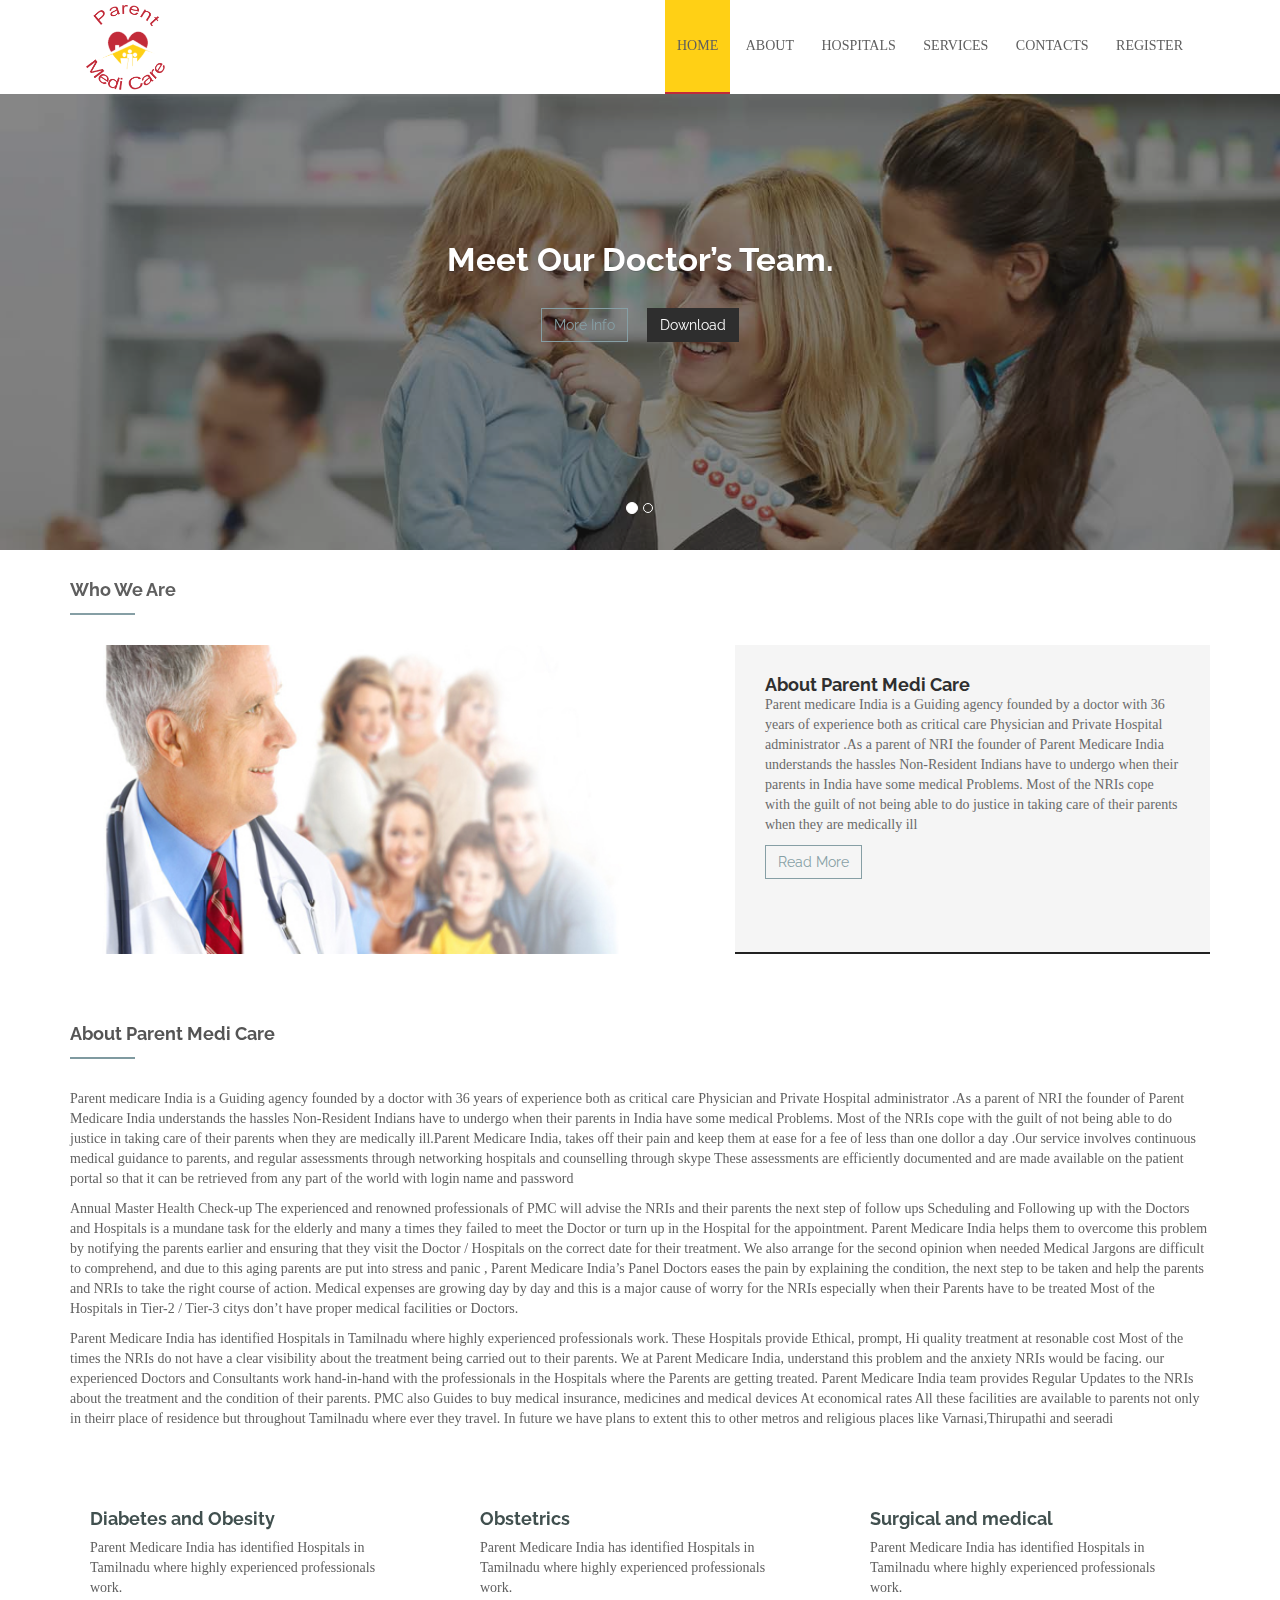
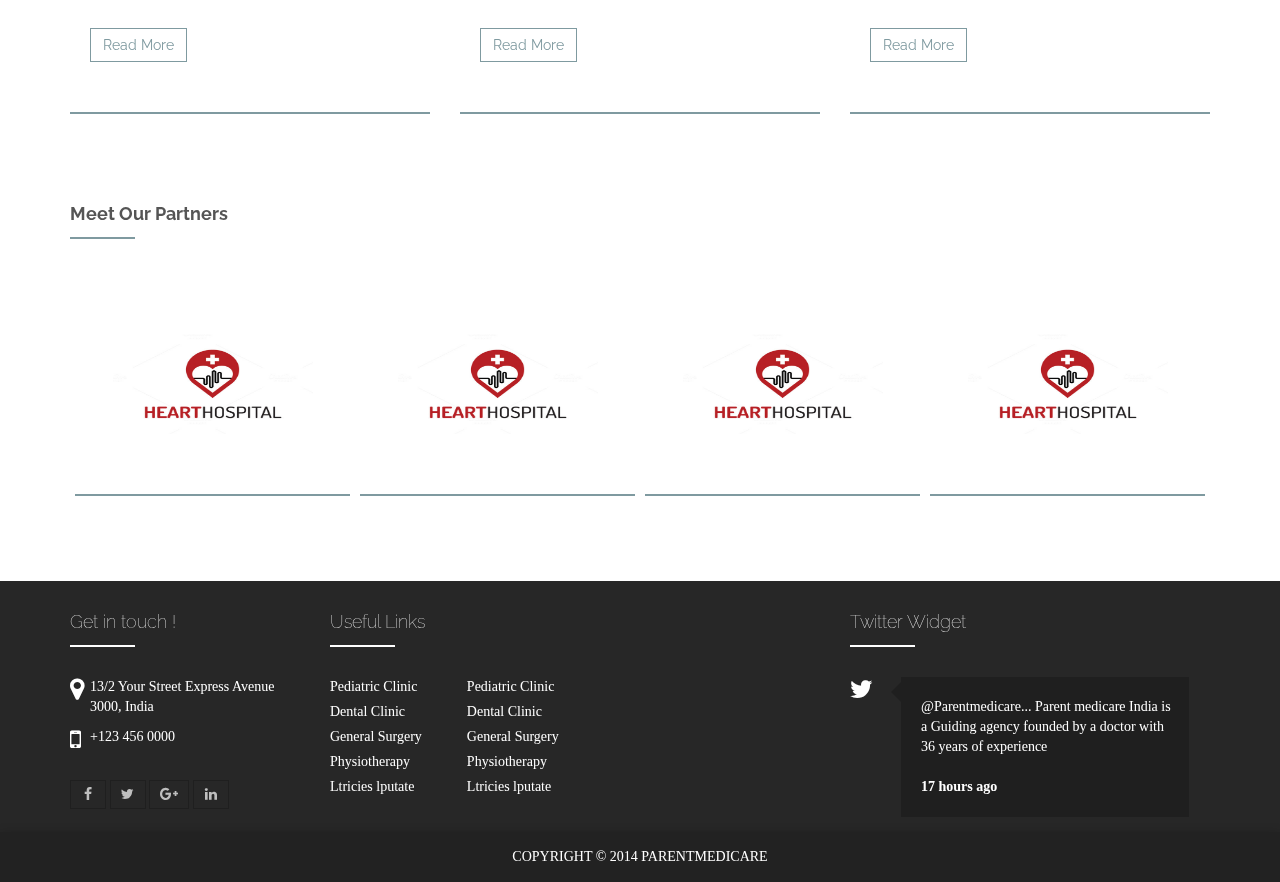
==== index.html @ e964a1de "templaate" ====
<!DOCTYPE html>
<html lang="en">
<head>
<meta http-equiv="Content-Type" content="text/html; charset=utf-8" />
<meta name="keywords" content="" />
<meta name="description" content="" />
<meta http-equiv="Content-Type" content="text/html; charset=utf-8" />
<meta name="viewport" content="width=device-width, initial-scale=1.0" />
<!-- favicon links -->
<link rel="shortcut icon" type="image/ico" href="favicon.ico" />
<link rel="icon" type="image/ico" href="favicon.ico" />
<!--Google web fonts-->
<link href='http://fonts.googleapis.com/css?family=Raleway' rel='stylesheet' type='text/css'>
<link rel="stylesheet" href="https://maxcdn.bootstrapcdn.com/font-awesome/4.4.0/css/font-awesome.min.css">

<!-- main css -->
<link rel="stylesheet" href="css/main.css" media="screen"/>

<title>Welcome to Parent Medi Care</title>
</head>
<body>
<!--Pre loader start-->
<div id="preloader">
  <div id="status"><img src="images/loader.gif" id="preloader_image" width="56" height="46" alt="loading image"/></div>
</div>
<!--pre loader end--> 

<!-- color picker end --> 
<!--header start-->
<header id="hs_header">
  <div class="container">
    <div class="row">
      <div class="col-lg-12 col-md-12 col-sm-12 clearfix">
        <div class="col-lg-4 col-md-4 col-sm-12">
          <div id="hs_logo" > <a href="index.html"> <img src="images/logo.png" alt=""> </a> </div>
          <!-- #logo --> 
        </div>
        <div class="col-lg-8 col-md-8 col-sm-12">
          <button type="button" class="hs_nav_toggle navbar-toggle" data-toggle="collapse" data-target="#bs-example-navbar-collapse-1">Menu<i class="fa fa-bars"></i></button>
          <nav>
            <ul class="hs_menu collapse navbar-collapse" id="bs-example-navbar-collapse-1">
              <li class="active"><a href="index.html">Home</a></li>
              <li><a href="about.html">about</a></li>
              <li><a href="hospital.html">Hospitals</a></li>
              <li><a href="services.html">services</a></li>
              <li><a href="contact.html">Contacts</a></li>
              <li><a href="register.html">Register</a></li>
            </ul>
          </nav>
        </div>
      
      </div>
      <!-- .col-md-12 --> 
    </div>
    <!-- .row --> 
  </div>
  <!-- .container --> 
  
</header>
<!--header end--> 
<!--slider start-->
<div id="carousel-example-generic" class="carousel slide carousel-fade" data-ride="carousel"> 
  <!-- Indicators -->
  <ol class="carousel-indicators">
    <li data-target="#carousel-example-generic" data-slide-to="0" class="active"></li>
    <li data-target="#carousel-example-generic" data-slide-to="1"></li>
  </ol>
  
  <!-- Wrapper for slides -->
  <div class="carousel-inner">
    <div class="item active"> <img class="animated fadeInDown" src="images/slider/slider1.jpg" alt="...">
      <div class="carousel-caption">
        <h1 class="hs_slider_title animated bounceInDown">Meet Our Doctor’s Team.</h1>
        <p class="lead animated pulse"></p>
        <a href="#hs_meat_doc" class="btn btn-default hs_slider_button animated fadeInLeftBig">More Info</a> 
        <a href="" class="btn btn-success animated fadeInRightBig">Download</a> </div>
    </div>
    <div class="item"> <img class="animated fadeInDown" src="images/slider/slider2.jpg" alt="...">
      <div class="carousel-caption">
        <h1 class="hs_slider_title animated bounceInDown">Book your Appointment</h1>
        <p class="lead animated pulse"></p>
        <a href="#hs_appointment_form_link" class="btn btn-default hs_slider_button animated fadeInLeftBig">More Info</a> <a href="" class="btn btn-success animated fadeInRightBig">Download</a> </div>
    </div>
  </div>
</div>
<!--layer slider ends--> 

<!--slider end-->

<div class="container"> 
  <!--service start-->

   <!--who we are start-->
  <div class="row">
    <div class="col-lg-12 col-md-12 col-sm-12">
      <h4 class="hs_heading">Who We Are</h4>
      <div class="row hs_how_we_are">
        <div class="col-lg-12 col-md-12 col-sm-12">
          <div class="col-lg-7 col-md-6 col-sm-12"> <img src="images/portfolio/urgent.jpg" alt="" /> </div>
          <div class="col-lg-5 col-md-6 col-sm-12">
            <div class="hs_how_we_are_text">
              <h4>About Parent Medi Care</h4>
              <p>Parent medicare India is a Guiding agency founded by a doctor with 36 years of experience both as critical care Physician and Private Hospital administrator .As a parent of NRI the founder of Parent Medicare India understands the hassles Non-Resident Indians have to undergo when their parents in India have some medical Problems. Most of the NRIs cope with the guilt of not being able to do justice in taking care of their parents when they are medically ill</p>
              
              <a href="" class="btn btn-default">Read More</a> </div>
          </div>
        </div>
      </div>
    </div>
  </div>
  <!--who we are end-->

   <div class="row">
    <div class="col-lg-12">
      <h4 class="hs_heading">About Parent Medi Care</h4>
      <p>Parent medicare India is a Guiding agency founded by a doctor with 36 years of experience both as critical care Physician and Private Hospital administrator .As a parent of NRI the founder of Parent Medicare India understands the hassles Non-Resident Indians have to undergo when their parents in India have some medical Problems. Most of the NRIs cope with the guilt of not being able to do justice in taking care of their parents when they are medically ill.Parent Medicare India, takes off their pain and keep them at ease for a fee of less than one dollor a day .Our service involves continuous medical guidance to parents, and regular assessments through networking hospitals and counselling through skype These assessments are efficiently documented and are made available on the patient portal so that it can be retrieved from any part of the world with login name and password</p>
      <p>Annual  Master Health Check-up  The experienced and renowned professionals of PMC will advise the NRIs and their parents the next step of follow ups Scheduling and Following up with the Doctors and Hospitals is a mundane task for the elderly and many a times they failed to meet the Doctor or turn up in the Hospital  for the appointment. Parent Medicare India helps them to overcome this problem by notifying the parents earlier and ensuring that they visit the Doctor / Hospitals on the correct date for their treatment. We also arrange for the second opinion when needed Medical Jargons are difficult to comprehend, and due to this aging parents are put into stress and panic , Parent Medicare India’s Panel Doctors eases the pain by explaining the condition, the next step to be taken and help the parents and NRIs to take the right course of action. Medical expenses are growing day by day and this is a major cause of worry for the NRIs especially when their Parents have to be treated  Most of the Hospitals in Tier-2 / Tier-3 citys don’t have proper medical facilities or Doctors. <p>
      <p>Parent Medicare India has identified Hospitals in Tamilnadu where highly experienced professionals work. These Hospitals provide Ethical, prompt, Hi quality treatment at resonable cost Most of the times the NRIs do not have a clear visibility about the treatment being carried out to their parents. We at Parent Medicare India, understand this problem and the anxiety NRIs would be facing. our experienced Doctors and Consultants work hand-in-hand with the professionals in the Hospitals where the Parents are getting treated. Parent Medicare India team provides Regular Updates to the NRIs about the treatment and the condition of their parents. PMC also Guides to buy medical insurance, medicines and medical devices At economical rates All these facilities are available to  parents not only in theirr place of residence but throughout Tamilnadu where ever they travel.  In future we have plans to extent this to other metros  and  religious places like Varnasi,Thirupathi and seeradi</p>
    </div>
  </div>

  <div class="row">
    <div class="col-lg-4 col-md-4 col-sm-4">
       
      <div class="hs_service">
        <div class="row">
          <div class="col-lg-8 col-md-8 col-sm-8">
            <h4>Diabetes and Obesity</h4>
          </div>
          <div class="col-lg-4 col-md-4 col-sm-4" style="text-align:center;">
          </div>
        </div>
        <div class="row">
          <div class="col-lg-12 col-md-12 col-sm-12">
            <p>Parent Medicare India has identified Hospitals in Tamilnadu where highly experienced professionals work. </p>
            <a href="" class="btn btn-default">Read More</a> </div>
        </div>
      </div>
    </div>
    <div class="col-lg-4 col-md-4 col-sm-4">
      <div class="hs_service">
        <div class="row">
          <div class="col-lg-8 col-md-8 col-sm-8">
            <h4>Obstetrics</h4>
          </div>
          <div class="col-lg-4 col-md-4 col-sm-4" style="text-align:center;">
          </div>
        </div>
        <div class="row">
          <div class="col-lg-12 col-md-12 col-sm-12">
            <p>Parent Medicare India has identified Hospitals in Tamilnadu where highly experienced professionals work. </p>
            <a href="" class="btn btn-default">Read More</a> </div>
        </div>
      </div>
    </div>
    <div class="col-lg-4 col-md-4 col-sm-4">
      <div class="hs_service">
        <div class="row">
          <div class="col-lg-8 col-md-8 col-sm-8">
            <h4>Surgical and medical</h4>
          </div>
          <div class="col-lg-4 col-md-4 col-sm-4" style="text-align:center;"></div>
        </div>
        <div class="row">
          <div class="col-lg-12 col-md-12 col-sm-12">
            <p>Parent Medicare India has identified Hospitals in Tamilnadu where highly experienced professionals work.  </p>
            <a href="" class="btn btn-default">Read More</a> </div>
        </div>
      </div>
    </div>
  </div>
  <!--service end-->
  
  <div class="row"> 
   
   
  </div>
  
  <!--Up Coming Events start-->
  <div class="row">
    
  </div>
  <!--Up Coming Events end-->
  <div class="hs_margin_40"></div>
  
  
  <div class="clearfix"></div>
  
  <!--Meet Our Partners start-->
  <div class="row">
    <div class="col-lg-12 col-md-12 col-sm-12">
      <h4 class="hs_heading">Meet Our Partners</h4>
      <div class="our_partners">
        <div id="our_partners_slider" class="owl-carousel owl-theme">
          <div class="our_partners_slider_item"> <img src="images/logo.jpg" alt="" width="200" height="100"  /> </div>
          <div class="our_partners_slider_item"> <img src="images/logo.jpg" alt="" width="200" height="100"  /> </div>
          <div class="our_partners_slider_item"> <img src="images/logo.jpg" alt="" width="200" height="100"  /> </div>
          <div class="our_partners_slider_item"> <img src="images/logo.jpg" alt="" width="200" height="100"  /> </div>
          <div class="our_partners_slider_item"> <img src="images/logo.jpg" alt="" width="200" height="100"  /> </div>
        </div>
      </div>
    </div>
  </div>
  <!--Meet Our Partners end-->
  <div class="hs_margin_60"></div>
</div>
<footer id="hs_footer">
  <div class="container">
    <div class="hs_footer_content">
      <div class="row">
        <div class="col-lg-12">
          <div class="hs_footer_menu">
           
          </div>
        </div>
      </div>
      <div class="row">
        <div class="col-lg-8 col-md-8 col-sm-8">
          
          <div class="row">
            <div class="col-lg-4 col-md-3 col-sm-12">
              <h4 class="hs_heading">Get in touch !</h4>
              <div class="hs_contact_detail">
                <p><i class="fa fa-map-marker"></i> 13/2 Your Street Express Avenue 3000, India</p>
                <p><i class="fa fa-mobile-phone"></i> +123 456 0000</p>
                <div class="clearfix"></div>
                <div class="hs_social">
                  <ul>
                    <li><a href=""><i class="fa fa-facebook"></i></a></li>
                    <li><a href=""><i class="fa fa-twitter"></i></a></li>
                    <li><a href=""><i class="fa fa-google-plus"></i></a></li>
                    <li><a href=""><i class="fa fa-linkedin"></i></a></li>
                  </ul>
                </div>
              </div>
            </div>
            <div class="col-lg-8 col-md-9 col-sm-12">
              <h4 class="hs_heading">Useful Links</h4>
              <div class="clearfix"></div>
              <div class="hs_footer_link">
                <ul>
                  <li><a href="services.html">Pediatric Clinic</a></li>
                  <li><a href="services.html">Dental Clinic</a></li>
                  <li><a href="services.html">General Surgery</a></li>
                  <li><a href="services.html">Physiotherapy</a></li>
                  <li><a href="services.html">Ltricies lputate</a></li>
                </ul>
              </div>
              <div class="hs_footer_link">
                 <ul>
                  <li><a href="services.html">Pediatric Clinic</a></li>
                  <li><a href="services.html">Dental Clinic</a></li>
                  <li><a href="services.html">General Surgery</a></li>
                  <li><a href="services.html">Physiotherapy</a></li>
                  <li><a href="services.html">Ltricies lputate</a></li>
                </ul>
              </div>
             
            </div>
          </div>
        </div>
        <div class="col-lg-4 col-md-4 col-sm-4">
          <h4 class="hs_heading">Twitter Widget</h4>
          <div class="row">
            <div class="col-lg-12 col-md-12 col-sm-12 hs_twitter_widget">
              <ul>
                <li> <i class="fa fa-twitter"></i> <a href="">
                  <p>@Parentmedicare...  Parent medicare India is a Guiding agency founded by a doctor with 36 years of experience <br>
                    <br>
                    <strong>17 hours ago</strong> </p>
                  </a> </li>
            
              </ul>
            </div>
          </div>
        </div>
      </div>
    </div>
  </div>
</footer>
<div class="hs_copyright"> Copyright © 2014 Parentmedicare </div>
<!--main js file start--> 
<script type="text/javascript" src="js/jquery-1.11.0.min.js"></script> 
<script type="text/javascript" src="js/bootstrap.js"></script> 
<script type="text/javascript" src="js/owl.carousel.js"></script> 
<script type="text/javascript" src="js/jquery.bxslider.js"></script> 
<script type="text/javascript" src="js/jquery.mixitup.min.js"></script> 
<script type="text/javascript" src="js/smoothscroll.js"></script> 
<script type="text/javascript" src="js/single-0.1.0.js"></script> 
<script type="text/javascript" src="js/custom.js"></script> 
<!--main js file end-->
</body>
</html>
---- css/main.css ----
@import url("style.css");
@import url("bootstrap.css");
@import url("animate.css");
@import url("owl.carousel.css");
@import url("jquery.bxslider.css");
@import url("font-awesome.css");
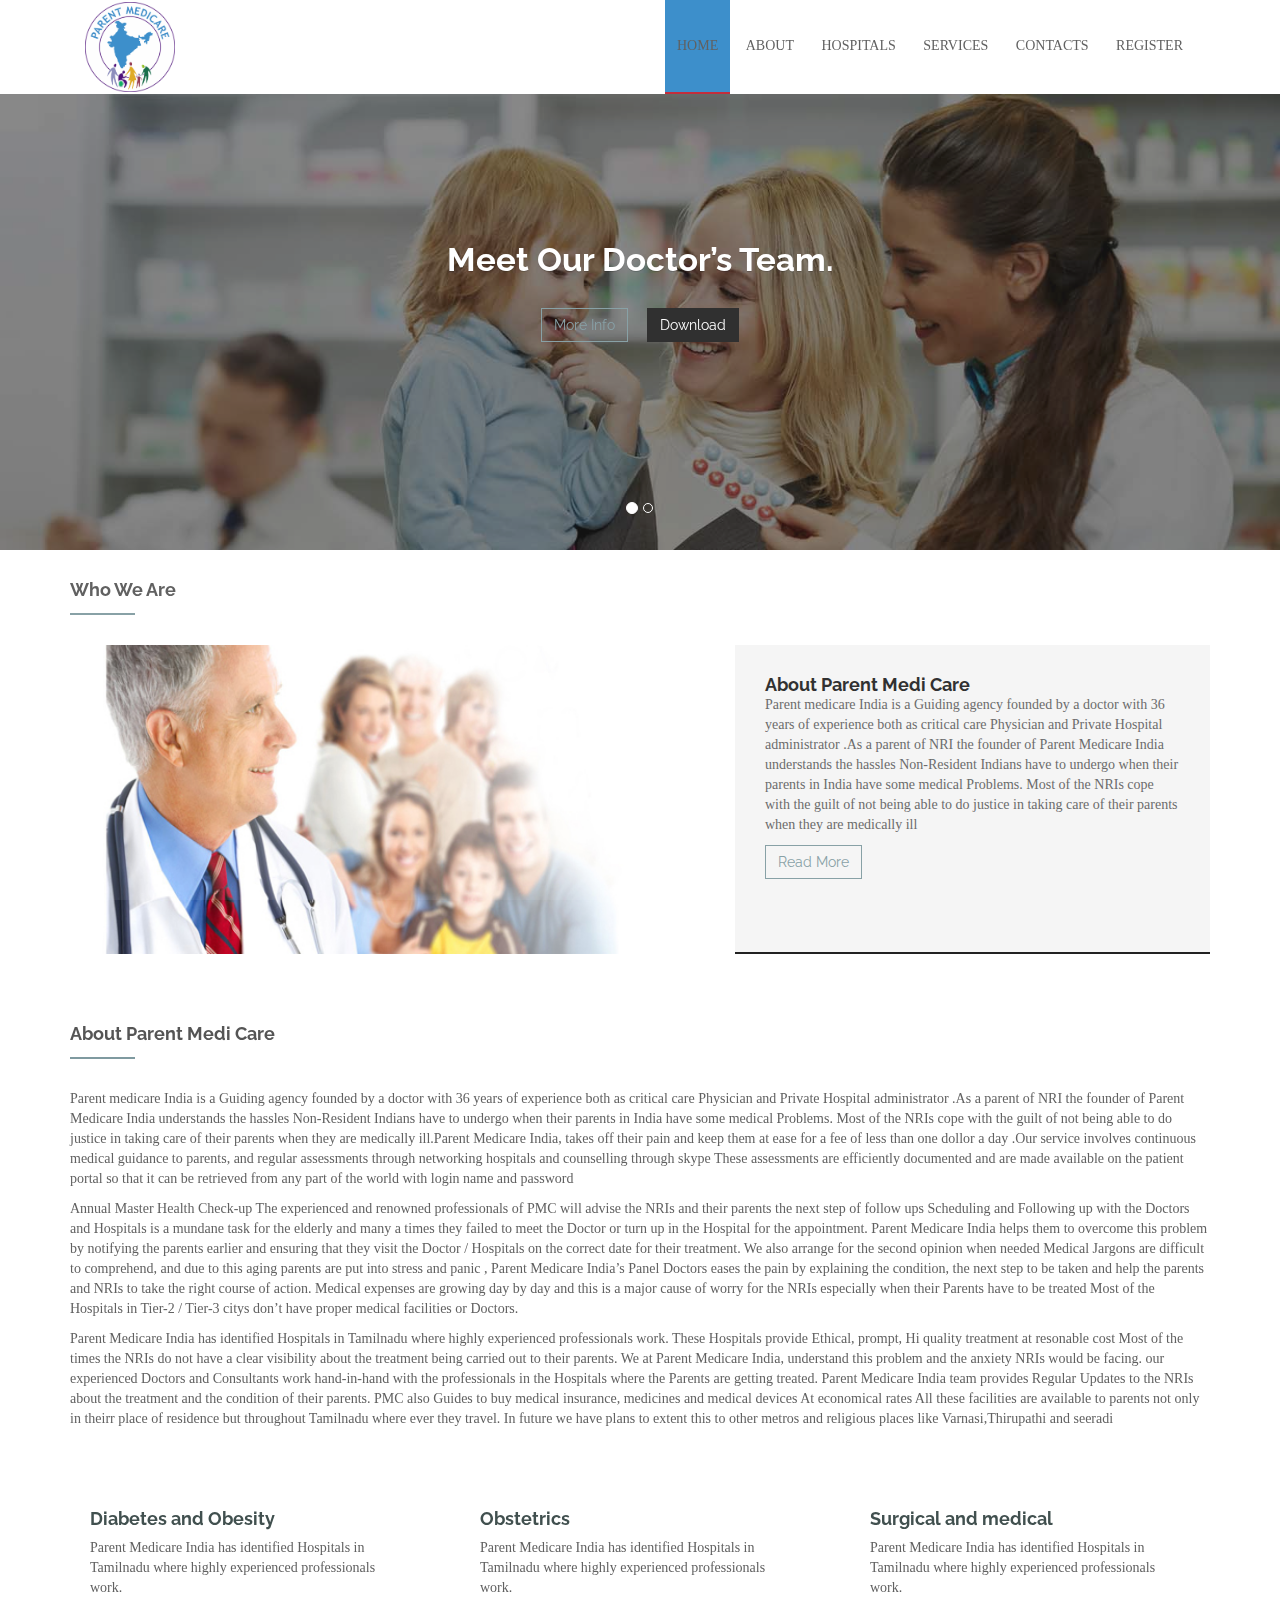
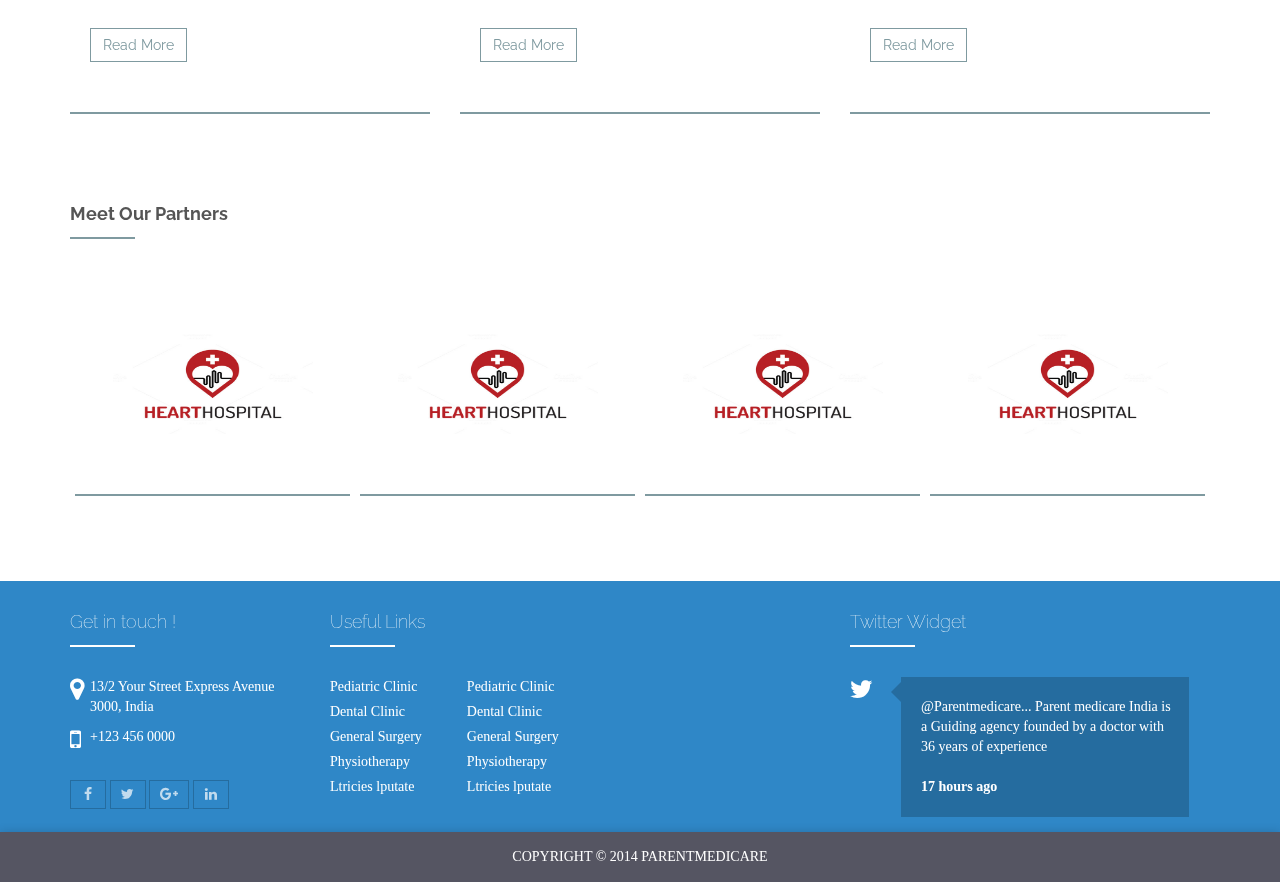
==== commit 1c086897: "logo changes" ====
--- a/index.html
+++ b/index.html
@@ -32,7 +32,7 @@
     <div class="row">
       <div class="col-lg-12 col-md-12 col-sm-12 clearfix">
         <div class="col-lg-4 col-md-4 col-sm-12">
-          <div id="hs_logo" > <a href="index.html"> <img src="images/logo.png" alt=""> </a> </div>
+          <div id="hs_logo" > <a href="index.html"> <img src="images/official-logo.png" alt=""> </a> </div>
           <!-- #logo --> 
         </div>
         <div class="col-lg-8 col-md-8 col-sm-12">
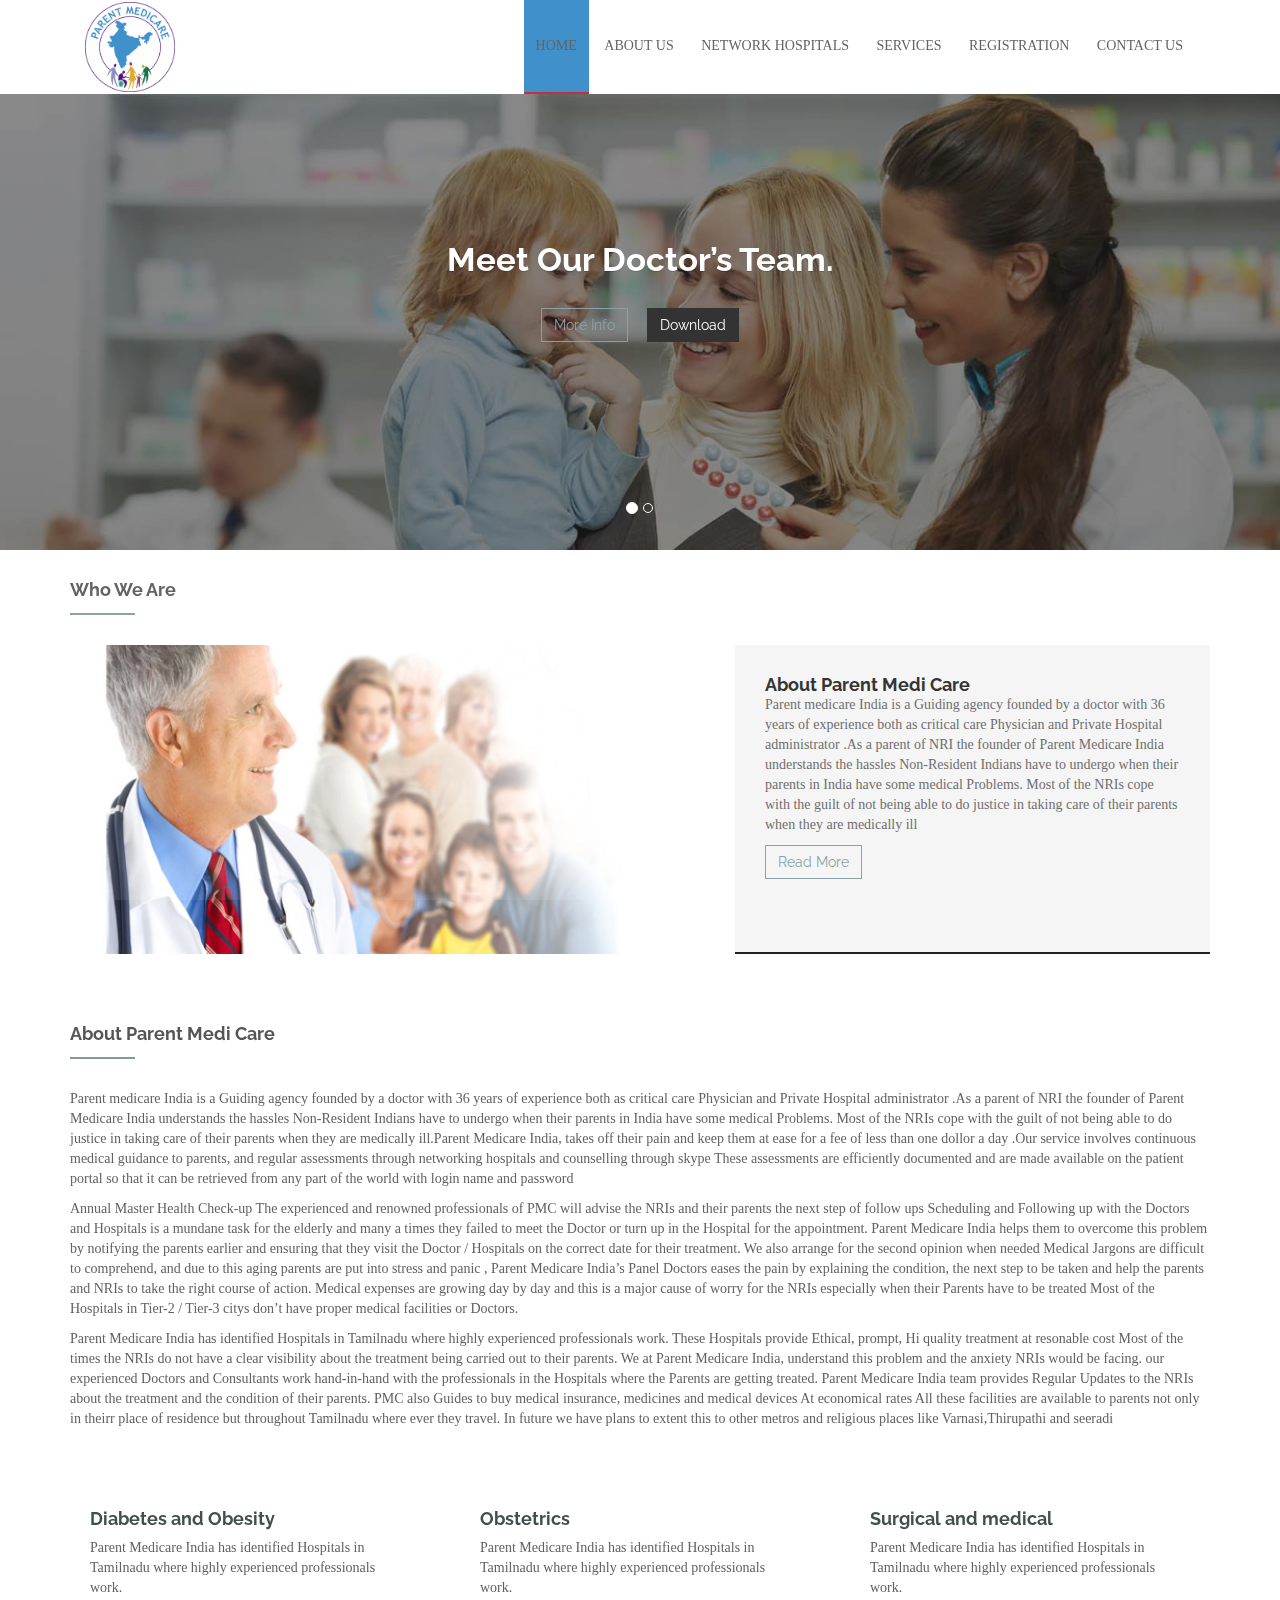
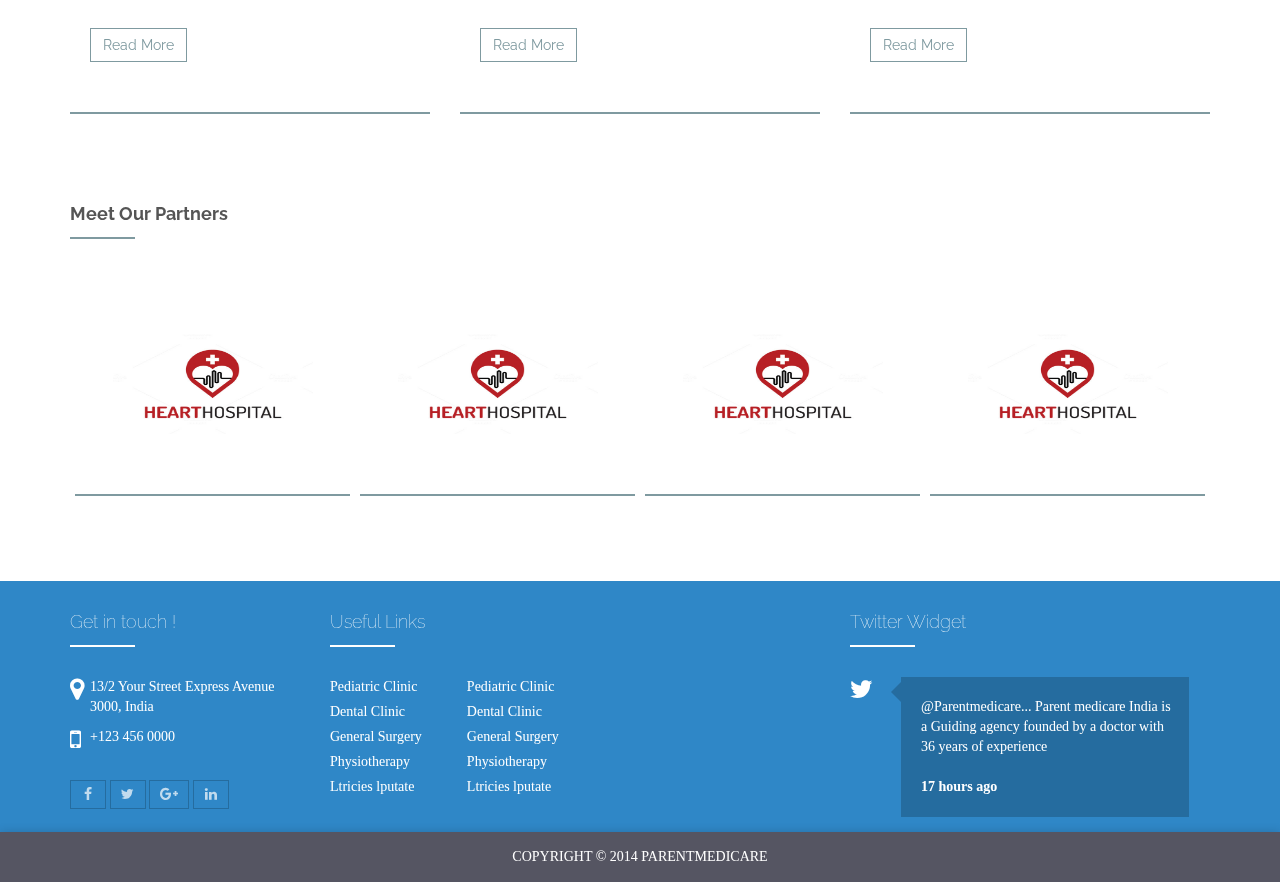
==== commit f4b71a8b: "logo changes index" ====
--- a/index.html
+++ b/index.html
@@ -40,11 +40,11 @@
           <nav>
             <ul class="hs_menu collapse navbar-collapse" id="bs-example-navbar-collapse-1">
               <li class="active"><a href="index.html">Home</a></li>
-              <li><a href="about.html">about</a></li>
-              <li><a href="hospital.html">Hospitals</a></li>
-              <li><a href="services.html">services</a></li>
-              <li><a href="contact.html">Contacts</a></li>
-              <li><a href="register.html">Register</a></li>
+              <li><a href="about.html">About Us </a></li>
+              <li><a href="hospital.html">Network Hospitals</a></li>
+              <li><a href="services.html">Services</a></li>
+              <li><a href="register.html">Registration </a></li>
+              <li><a href="contact.html">Contact Us</a></li>
             </ul>
           </nav>
         </div>
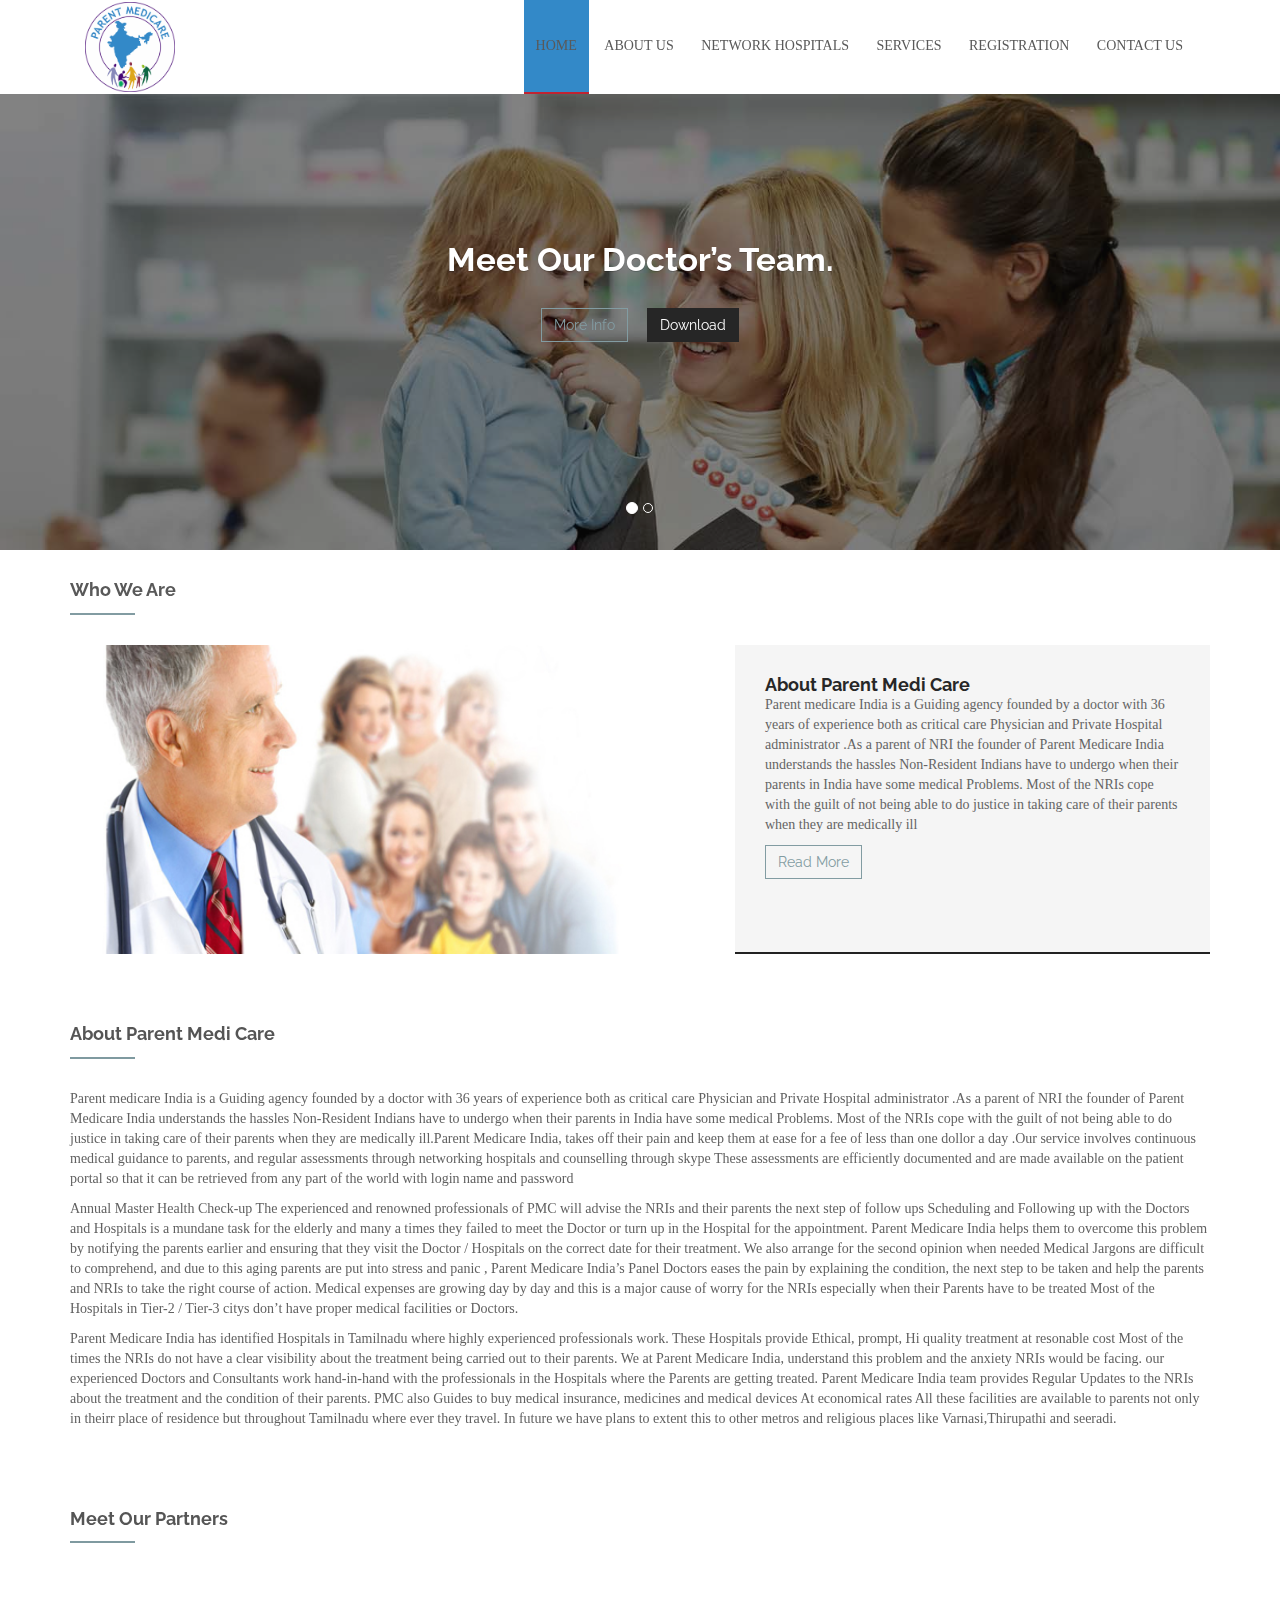
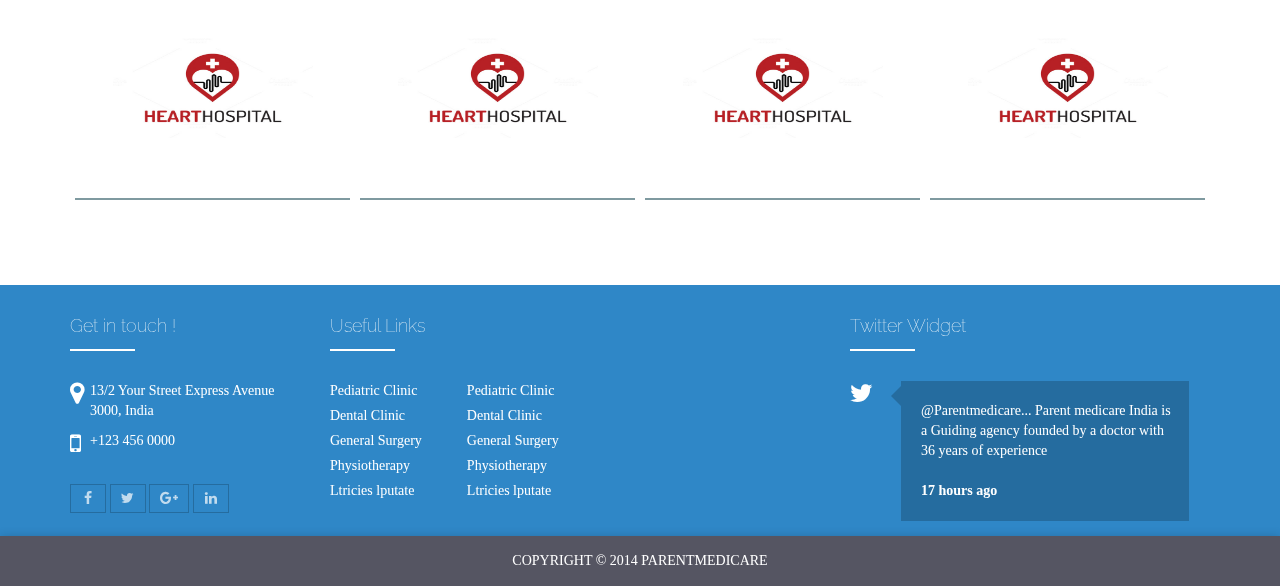
==== commit f1ba2ed7: "service" ====
--- a/index.html
+++ b/index.html
@@ -42,7 +42,15 @@
               <li class="active"><a href="index.html">Home</a></li>
               <li><a href="about.html">About Us </a></li>
               <li><a href="hospital.html">Network Hospitals</a></li>
-              <li><a href="services.html">Services</a></li>
+              <li><a>Services</a>
+                <ul>
+                  <li><a href="">Pediatric Clinic</a></li>
+                  <li><a href="">Dental Clinic</a></li>
+                  <li><a href="">General Surgery</a></li>
+                  <li><a href="">Physiotherapy</a></li>
+                  <li><a href="">Pregnancy Care</a></li>
+                </ul>
+              </li>
               <li><a href="register.html">Registration </a></li>
               <li><a href="contact.html">Contact Us</a></li>
             </ul>
@@ -115,71 +123,11 @@
       <h4 class="hs_heading">About Parent Medi Care</h4>
       <p>Parent medicare India is a Guiding agency founded by a doctor with 36 years of experience both as critical care Physician and Private Hospital administrator .As a parent of NRI the founder of Parent Medicare India understands the hassles Non-Resident Indians have to undergo when their parents in India have some medical Problems. Most of the NRIs cope with the guilt of not being able to do justice in taking care of their parents when they are medically ill.Parent Medicare India, takes off their pain and keep them at ease for a fee of less than one dollor a day .Our service involves continuous medical guidance to parents, and regular assessments through networking hospitals and counselling through skype These assessments are efficiently documented and are made available on the patient portal so that it can be retrieved from any part of the world with login name and password</p>
       <p>Annual  Master Health Check-up  The experienced and renowned professionals of PMC will advise the NRIs and their parents the next step of follow ups Scheduling and Following up with the Doctors and Hospitals is a mundane task for the elderly and many a times they failed to meet the Doctor or turn up in the Hospital  for the appointment. Parent Medicare India helps them to overcome this problem by notifying the parents earlier and ensuring that they visit the Doctor / Hospitals on the correct date for their treatment. We also arrange for the second opinion when needed Medical Jargons are difficult to comprehend, and due to this aging parents are put into stress and panic , Parent Medicare India’s Panel Doctors eases the pain by explaining the condition, the next step to be taken and help the parents and NRIs to take the right course of action. Medical expenses are growing day by day and this is a major cause of worry for the NRIs especially when their Parents have to be treated  Most of the Hospitals in Tier-2 / Tier-3 citys don’t have proper medical facilities or Doctors. <p>
-      <p>Parent Medicare India has identified Hospitals in Tamilnadu where highly experienced professionals work. These Hospitals provide Ethical, prompt, Hi quality treatment at resonable cost Most of the times the NRIs do not have a clear visibility about the treatment being carried out to their parents. We at Parent Medicare India, understand this problem and the anxiety NRIs would be facing. our experienced Doctors and Consultants work hand-in-hand with the professionals in the Hospitals where the Parents are getting treated. Parent Medicare India team provides Regular Updates to the NRIs about the treatment and the condition of their parents. PMC also Guides to buy medical insurance, medicines and medical devices At economical rates All these facilities are available to  parents not only in theirr place of residence but throughout Tamilnadu where ever they travel.  In future we have plans to extent this to other metros  and  religious places like Varnasi,Thirupathi and seeradi</p>
-    </div>
-  </div>
-
-  <div class="row">
-    <div class="col-lg-4 col-md-4 col-sm-4">
-       
-      <div class="hs_service">
-        <div class="row">
-          <div class="col-lg-8 col-md-8 col-sm-8">
-            <h4>Diabetes and Obesity</h4>
-          </div>
-          <div class="col-lg-4 col-md-4 col-sm-4" style="text-align:center;">
-          </div>
-        </div>
-        <div class="row">
-          <div class="col-lg-12 col-md-12 col-sm-12">
-            <p>Parent Medicare India has identified Hospitals in Tamilnadu where highly experienced professionals work. </p>
-            <a href="" class="btn btn-default">Read More</a> </div>
-        </div>
-      </div>
-    </div>
-    <div class="col-lg-4 col-md-4 col-sm-4">
-      <div class="hs_service">
-        <div class="row">
-          <div class="col-lg-8 col-md-8 col-sm-8">
-            <h4>Obstetrics</h4>
-          </div>
-          <div class="col-lg-4 col-md-4 col-sm-4" style="text-align:center;">
-          </div>
-        </div>
-        <div class="row">
-          <div class="col-lg-12 col-md-12 col-sm-12">
-            <p>Parent Medicare India has identified Hospitals in Tamilnadu where highly experienced professionals work. </p>
-            <a href="" class="btn btn-default">Read More</a> </div>
-        </div>
-      </div>
-    </div>
-    <div class="col-lg-4 col-md-4 col-sm-4">
-      <div class="hs_service">
-        <div class="row">
-          <div class="col-lg-8 col-md-8 col-sm-8">
-            <h4>Surgical and medical</h4>
-          </div>
-          <div class="col-lg-4 col-md-4 col-sm-4" style="text-align:center;"></div>
-        </div>
-        <div class="row">
-          <div class="col-lg-12 col-md-12 col-sm-12">
-            <p>Parent Medicare India has identified Hospitals in Tamilnadu where highly experienced professionals work.  </p>
-            <a href="" class="btn btn-default">Read More</a> </div>
-        </div>
-      </div>
-    </div>
-  </div>
-  <!--service end-->
-  
-  <div class="row"> 
-   
-   
-  </div>
-  
-  <!--Up Coming Events start-->
-  <div class="row">
-    
-  </div>
+      <p>Parent Medicare India has identified Hospitals in Tamilnadu where highly experienced professionals work. These Hospitals provide Ethical, prompt, Hi quality treatment at resonable cost Most of the times the NRIs do not have a clear visibility about the treatment being carried out to their parents. We at Parent Medicare India, understand this problem and the anxiety NRIs would be facing. our experienced Doctors and Consultants work hand-in-hand with the professionals in the Hospitals where the Parents are getting treated. Parent Medicare India team provides Regular Updates to the NRIs about the treatment and the condition of their parents. PMC also Guides to buy medical insurance, medicines and medical devices At economical rates All these facilities are available to  parents not only in theirr place of residence but throughout Tamilnadu where ever they travel.  In future we have plans to extent this to other metros  and  religious places like Varnasi,Thirupathi and seeradi.</p>
+    </div>
+  </div>
+
+ 
   <!--Up Coming Events end-->
   <div class="hs_margin_40"></div>
   
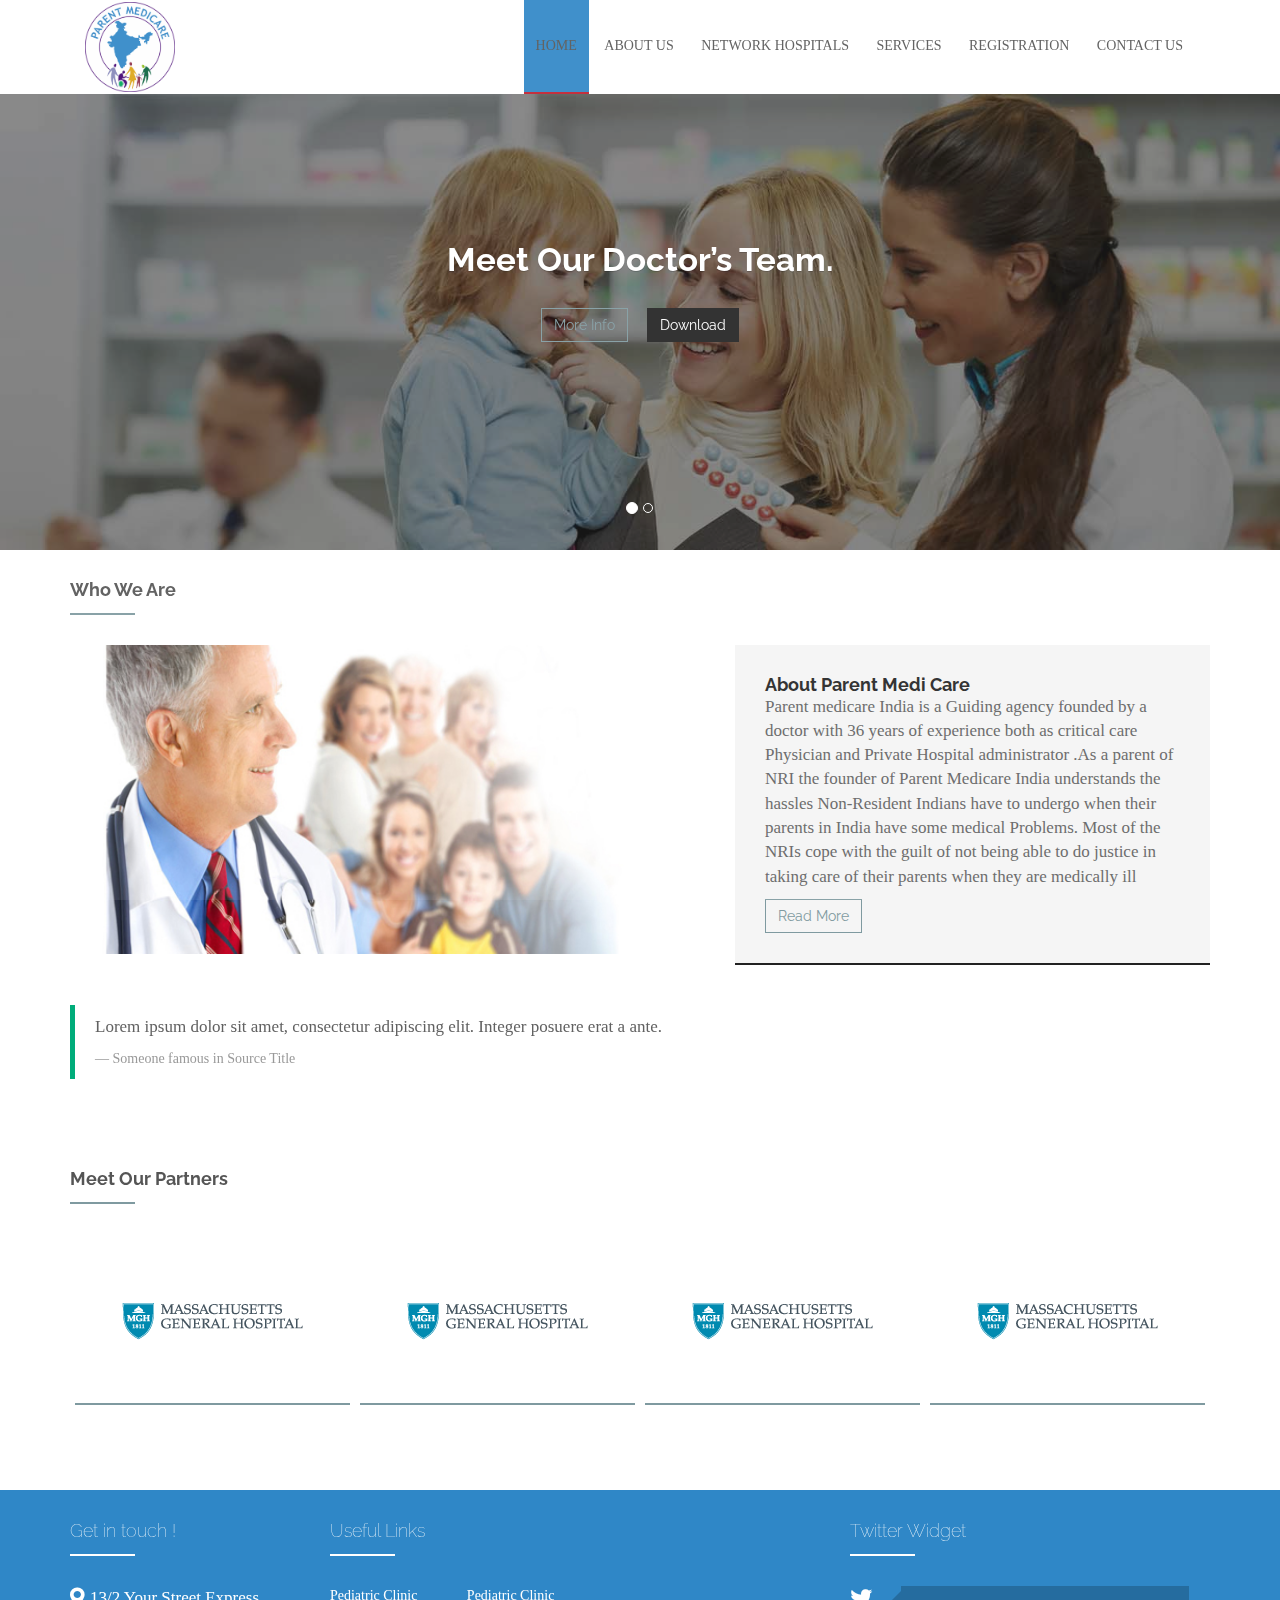
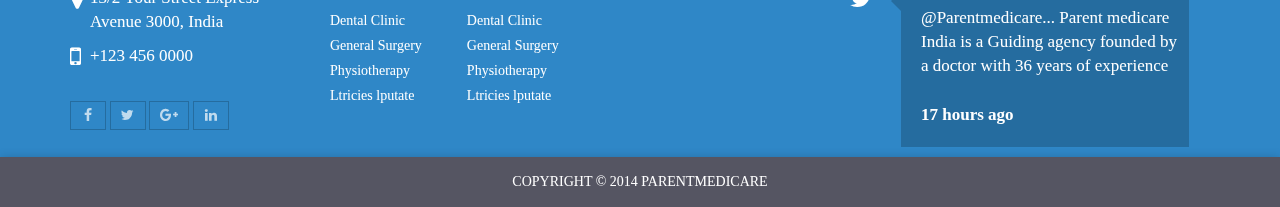
==== commit 268fec97: "service changes image has been added" ====
--- a/index.html
+++ b/index.html
@@ -110,7 +110,7 @@
               <h4>About Parent Medi Care</h4>
               <p>Parent medicare India is a Guiding agency founded by a doctor with 36 years of experience both as critical care Physician and Private Hospital administrator .As a parent of NRI the founder of Parent Medicare India understands the hassles Non-Resident Indians have to undergo when their parents in India have some medical Problems. Most of the NRIs cope with the guilt of not being able to do justice in taking care of their parents when they are medically ill</p>
               
-              <a href="" class="btn btn-default">Read More</a> </div>
+              <a href="about.html" class="btn btn-default">Read More</a> </div>
           </div>
         </div>
       </div>
@@ -120,10 +120,13 @@
 
    <div class="row">
     <div class="col-lg-12">
-      <h4 class="hs_heading">About Parent Medi Care</h4>
-      <p>Parent medicare India is a Guiding agency founded by a doctor with 36 years of experience both as critical care Physician and Private Hospital administrator .As a parent of NRI the founder of Parent Medicare India understands the hassles Non-Resident Indians have to undergo when their parents in India have some medical Problems. Most of the NRIs cope with the guilt of not being able to do justice in taking care of their parents when they are medically ill.Parent Medicare India, takes off their pain and keep them at ease for a fee of less than one dollor a day .Our service involves continuous medical guidance to parents, and regular assessments through networking hospitals and counselling through skype These assessments are efficiently documented and are made available on the patient portal so that it can be retrieved from any part of the world with login name and password</p>
-      <p>Annual  Master Health Check-up  The experienced and renowned professionals of PMC will advise the NRIs and their parents the next step of follow ups Scheduling and Following up with the Doctors and Hospitals is a mundane task for the elderly and many a times they failed to meet the Doctor or turn up in the Hospital  for the appointment. Parent Medicare India helps them to overcome this problem by notifying the parents earlier and ensuring that they visit the Doctor / Hospitals on the correct date for their treatment. We also arrange for the second opinion when needed Medical Jargons are difficult to comprehend, and due to this aging parents are put into stress and panic , Parent Medicare India’s Panel Doctors eases the pain by explaining the condition, the next step to be taken and help the parents and NRIs to take the right course of action. Medical expenses are growing day by day and this is a major cause of worry for the NRIs especially when their Parents have to be treated  Most of the Hospitals in Tier-2 / Tier-3 citys don’t have proper medical facilities or Doctors. <p>
-      <p>Parent Medicare India has identified Hospitals in Tamilnadu where highly experienced professionals work. These Hospitals provide Ethical, prompt, Hi quality treatment at resonable cost Most of the times the NRIs do not have a clear visibility about the treatment being carried out to their parents. We at Parent Medicare India, understand this problem and the anxiety NRIs would be facing. our experienced Doctors and Consultants work hand-in-hand with the professionals in the Hospitals where the Parents are getting treated. Parent Medicare India team provides Regular Updates to the NRIs about the treatment and the condition of their parents. PMC also Guides to buy medical insurance, medicines and medical devices At economical rates All these facilities are available to  parents not only in theirr place of residence but throughout Tamilnadu where ever they travel.  In future we have plans to extent this to other metros  and  religious places like Varnasi,Thirupathi and seeradi.</p>
+      
+      <blockquote>
+        <p>Lorem ipsum dolor sit amet, consectetur adipiscing elit. Integer posuere erat a ante.</p>
+        <footer>Someone famous in <cite title="Source Title">Source Title</cite></footer>
+      </blockquote>
+     
+      
     </div>
   </div>
 
@@ -140,11 +143,11 @@
       <h4 class="hs_heading">Meet Our Partners</h4>
       <div class="our_partners">
         <div id="our_partners_slider" class="owl-carousel owl-theme">
-          <div class="our_partners_slider_item"> <img src="images/logo.jpg" alt="" width="200" height="100"  /> </div>
-          <div class="our_partners_slider_item"> <img src="images/logo.jpg" alt="" width="200" height="100"  /> </div>
-          <div class="our_partners_slider_item"> <img src="images/logo.jpg" alt="" width="200" height="100"  /> </div>
-          <div class="our_partners_slider_item"> <img src="images/logo.jpg" alt="" width="200" height="100"  /> </div>
-          <div class="our_partners_slider_item"> <img src="images/logo.jpg" alt="" width="200" height="100"  /> </div>
+          <div class="our_partners_slider_item"> <img src="images/list.png" alt=""/> </div>
+          <div class="our_partners_slider_item"> <img src="images/list.png" alt=""/> </div>
+          <div class="our_partners_slider_item"> <img src="images/list.png" alt=""/> </div>
+          <div class="our_partners_slider_item"> <img src="images/list.png" alt=""/> </div>
+          <div class="our_partners_slider_item"> <img src="images/list.png" alt=""/> </div>
         </div>
       </div>
     </div>
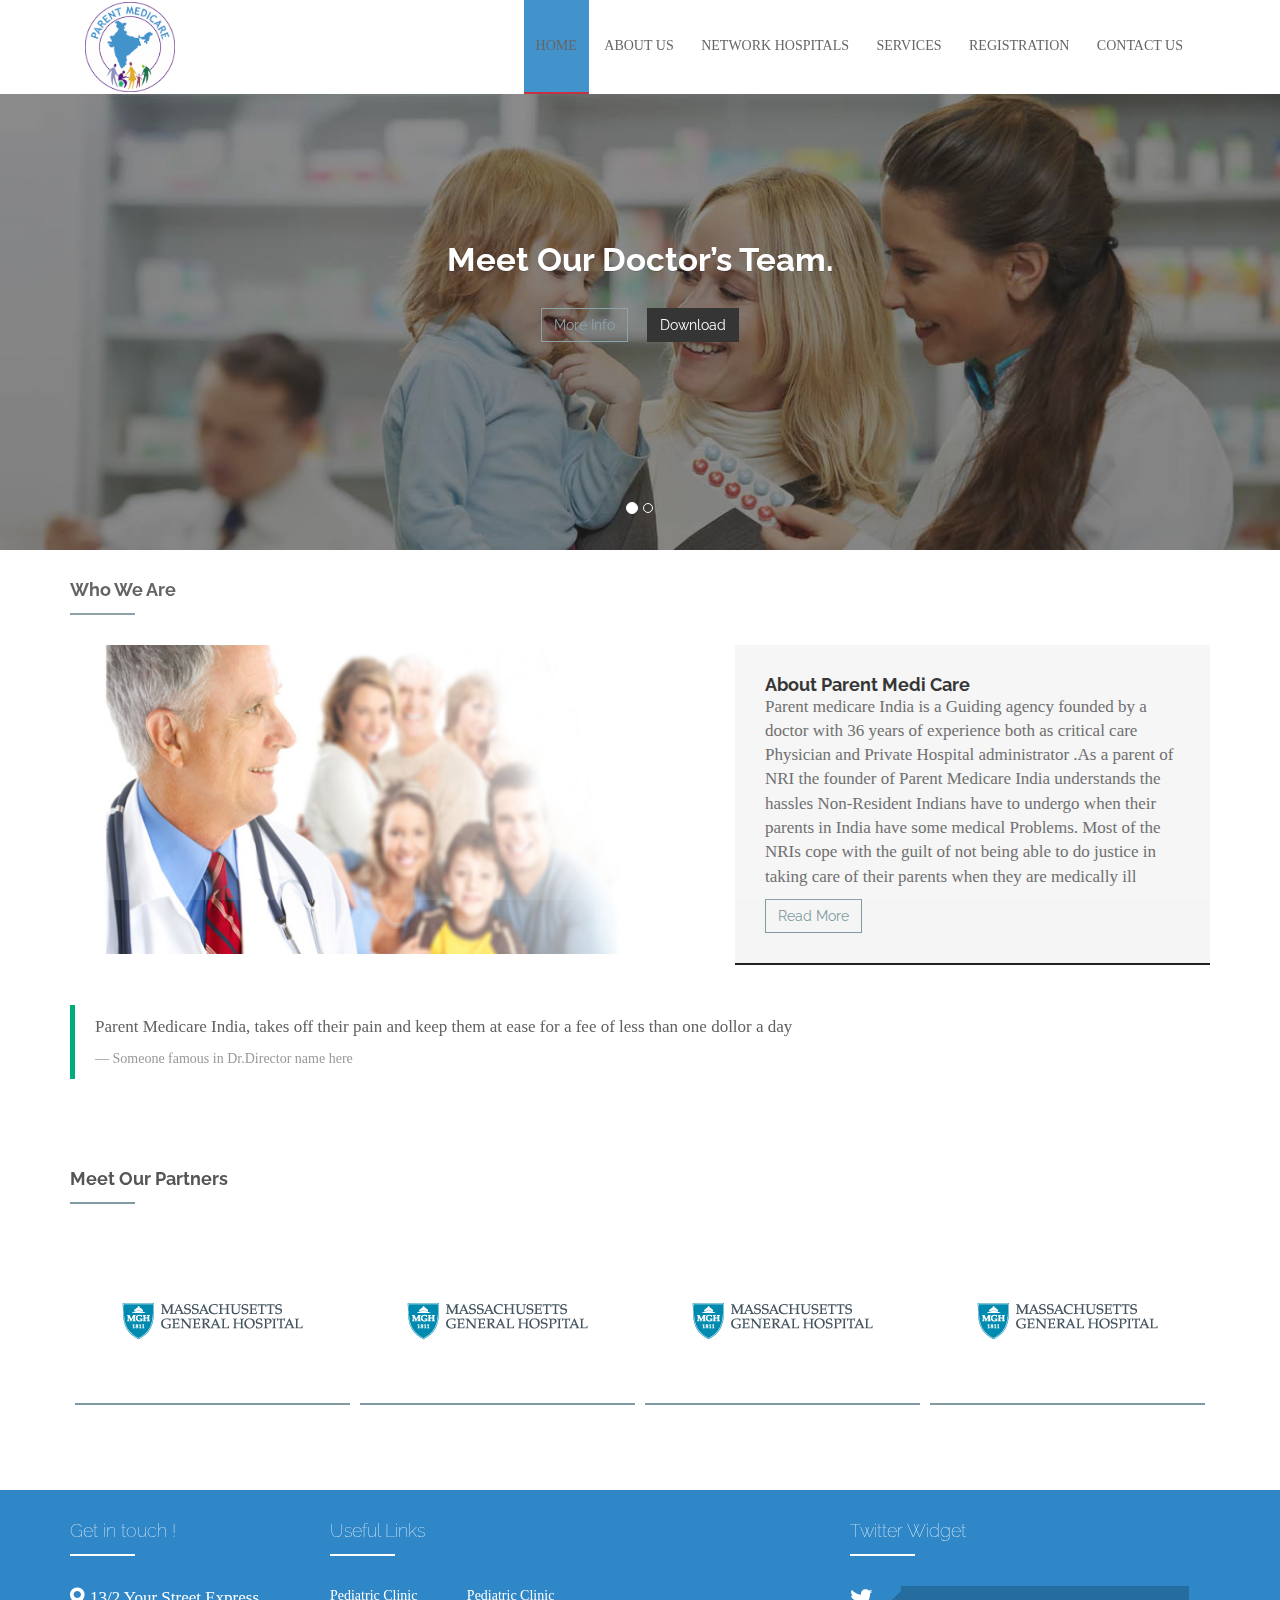
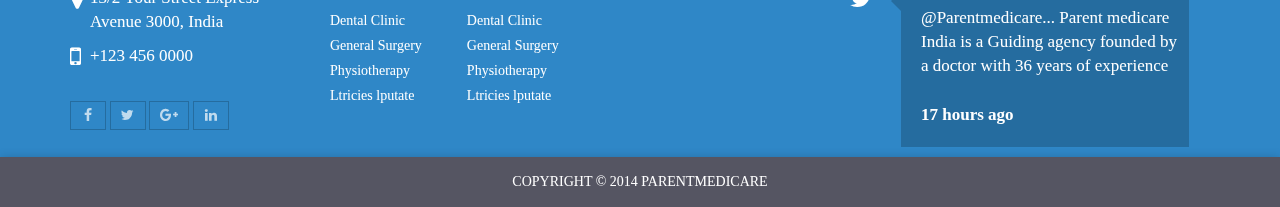
==== commit 75c538ce: "service changes image has been added one" ====
--- a/index.html
+++ b/index.html
@@ -122,8 +122,8 @@
     <div class="col-lg-12">
       
       <blockquote>
-        <p>Lorem ipsum dolor sit amet, consectetur adipiscing elit. Integer posuere erat a ante.</p>
-        <footer>Someone famous in <cite title="Source Title">Source Title</cite></footer>
+        <p>Parent Medicare India, takes off their pain and keep them at ease for a fee of less than one dollor a day </p>
+        <footer>Someone famous in <cite title="Source Title">Dr.Director name here</cite></footer>
       </blockquote>
      
       
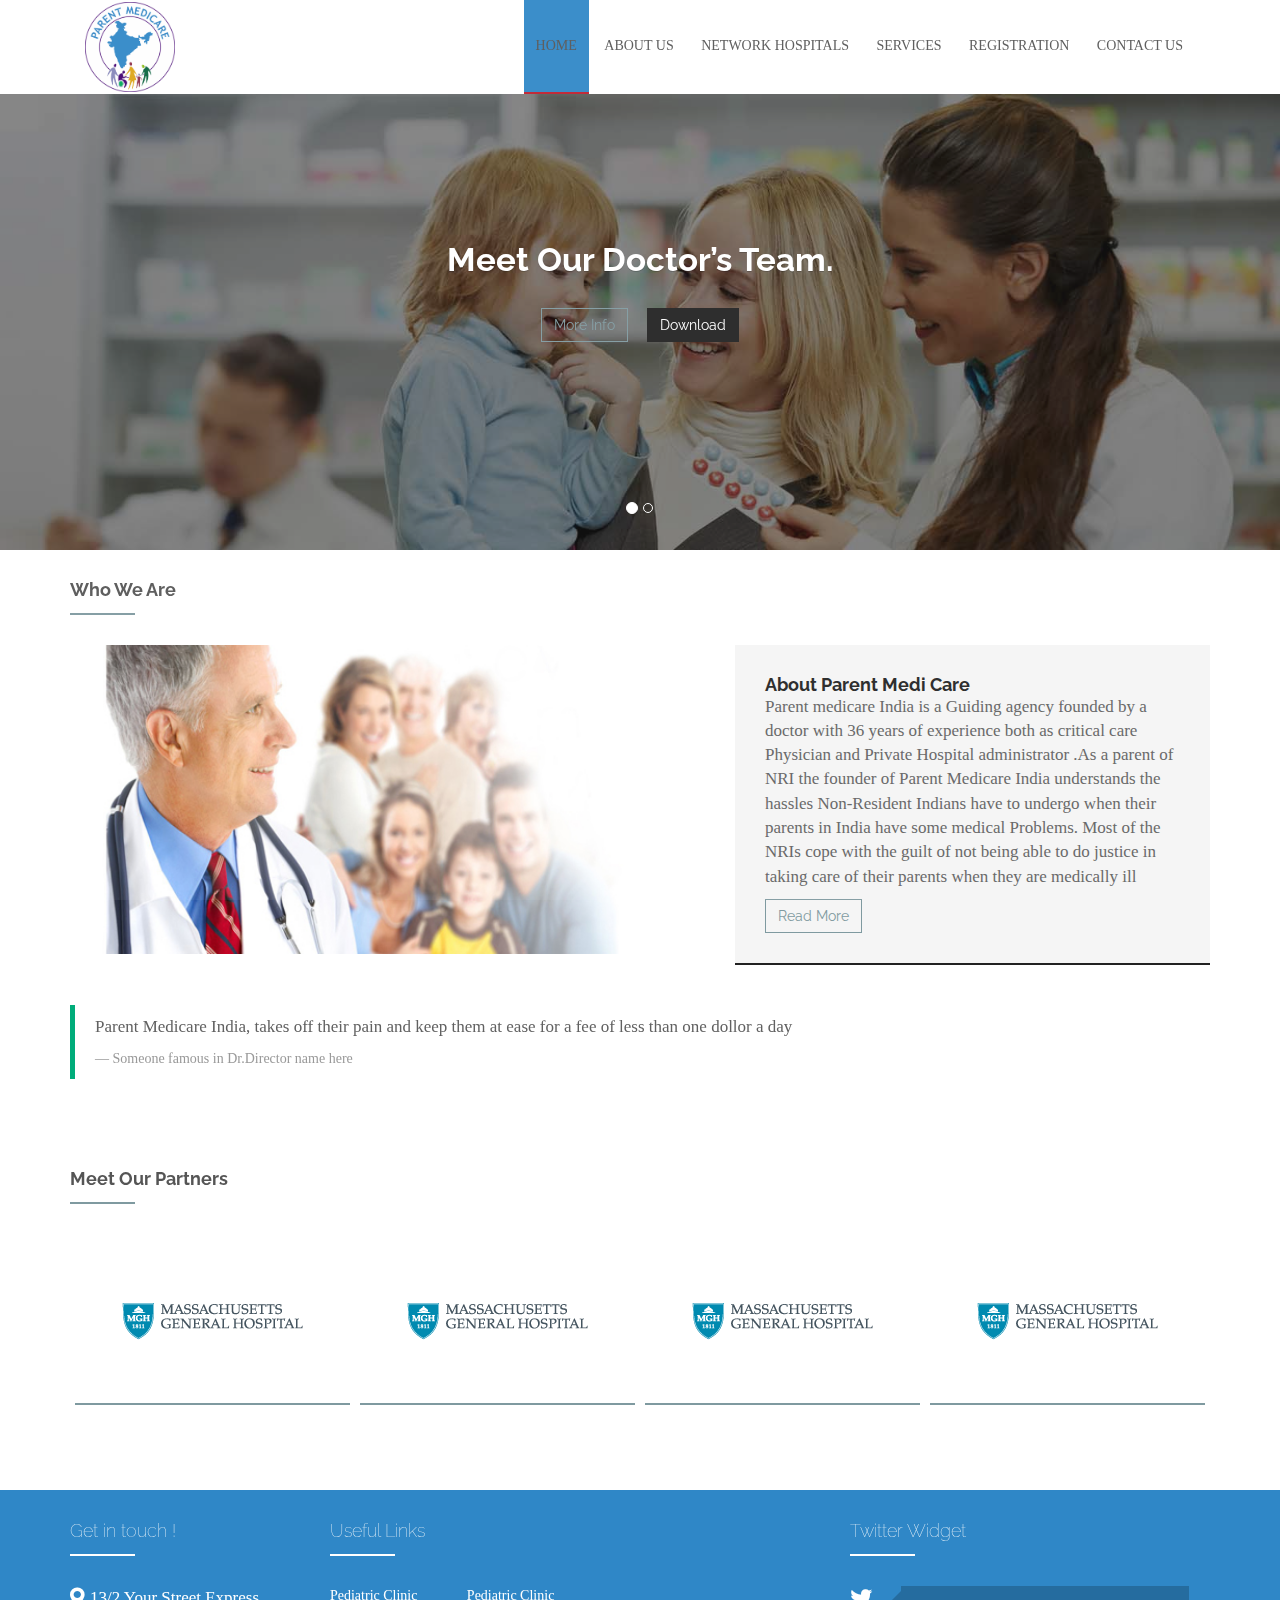
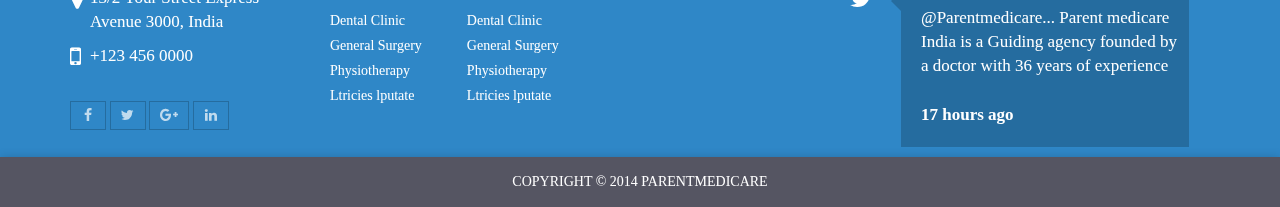
==== commit 4070abeb: "service changes image has been added one" ====
--- a/index.html
+++ b/index.html
@@ -42,7 +42,7 @@
               <li class="active"><a href="index.html">Home</a></li>
               <li><a href="about.html">About Us </a></li>
               <li><a href="hospital.html">Network Hospitals</a></li>
-              <li><a>Services</a>
+              <li><a href="services.html">Services</a>
                 <ul>
                   <li><a href="">Pediatric Clinic</a></li>
                   <li><a href="">Dental Clinic</a></li>
